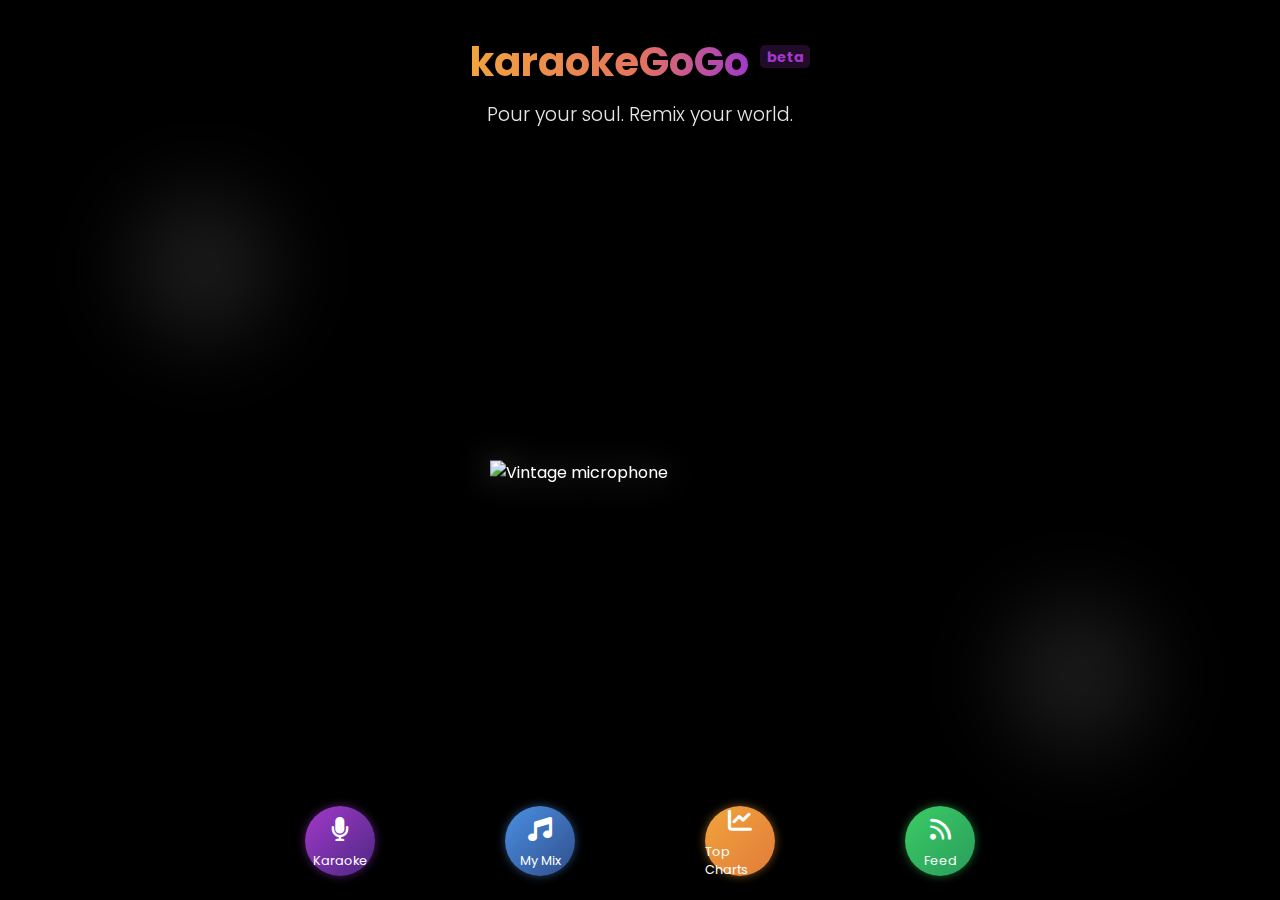
==== index.html @ 4b05a8f6 "Initial implementation of KaraokeGoGo static site" ====
<!DOCTYPE html>
<html lang="en">
<head>
    <meta charset="UTF-8">
    <meta name="viewport" content="width=device-width, initial-scale=1.0">
    <title>KaraokeGoGo</title>
    <link rel="stylesheet" href="css/styles.css">
    <!-- Google Fonts - Add a modern font like Poppins or Montserrat -->
    <link href="https://fonts.googleapis.com/css2?family=Poppins:wght@400;500;600;700&display=swap" rel="stylesheet">
    <!-- Font Awesome for additional icons if needed -->
    <link rel="stylesheet" href="https://cdnjs.cloudflare.com/ajax/libs/font-awesome/6.0.0/css/all.min.css">
</head>
<body>
    <div class="app-container">
        <header class="app-header">
            <h1 class="logo">
                <span class="logo-part1">karaoke</span><span class="logo-part2">GoGo</span>
                <span class="beta-tag">beta</span>
            </h1>
            <p class="tagline">Pour your soul. Remix your world.</p>
        </header>
        
        <main class="main-content">
            <div class="microphone-container">
                <img src="images/microphone.png" alt="Vintage microphone" class="microphone-image">
            </div>
        </main>
        
        <nav class="main-navigation">
            <div class="nav-buttons">
                <a href="karaoke.html" class="nav-button karaoke-btn">
                    <div class="btn-icon"><i class="fas fa-microphone"></i></div>
                    <div class="btn-text">Karaoke</div>
                </a>
                
                <a href="my-mix.html" class="nav-button my-mix-btn">
                    <div class="btn-icon"><i class="fas fa-music"></i></div>
                    <div class="btn-text">My Mix</div>
                </a>
                
                <a href="top-charts.html" class="nav-button top-charts-btn">
                    <div class="btn-icon"><i class="fas fa-chart-line"></i></div>
                    <div class="btn-text">Top Charts</div>
                </a>
                
                <a href="feed.html" class="nav-button feed-btn">
                    <div class="btn-icon"><i class="fas fa-rss"></i></div>
                    <div class="btn-text">Feed</div>
                </a>
            </div>
        </nav>
    </div>

    <script src="js/main.js"></script>
</body>
</html>
---- css/styles.css ----
/* Base styles and reset */
* {
    margin: 0;
    padding: 0;
    box-sizing: border-box;
}

body {
    font-family: 'Poppins', sans-serif;
    background-color: #000;
    color: #fff;
    height: 100vh;
    overflow: hidden;
}

.app-container {
    display: flex;
    flex-direction: column;
    height: 100vh;
    background: linear-gradient(rgba(0, 0, 0, 0.9), rgba(0, 0, 0, 0.7)), url('../images/stage-background.jpg');
    background-size: cover;
    background-position: center;
}

/* Header styles */
.app-header {
    text-align: center;
    padding: 2rem 1rem;
}

.logo {
    font-size: 2.5rem;
    font-weight: 700;
    margin-bottom: 0.5rem;
}

.logo-part1 {
    background: linear-gradient(to right, #f1a43c, #e5745f);
    -webkit-background-clip: text;
    background-clip: text;
    color: transparent;
}

.logo-part2 {
    background: linear-gradient(to right, #e5745f, #a239ca);
    -webkit-background-clip: text;
    background-clip: text;
    color: transparent;
}

.beta-tag {
    font-size: 0.9rem;
    background: rgba(162, 57, 202, 0.2);
    color: #a239ca;
    padding: 0.1rem 0.4rem;
    border-radius: 0.3rem;
    vertical-align: super;
    margin-left: 0.2rem;
}

.tagline {
    font-size: 1.2rem;
    font-weight: 300;
    opacity: 0.9;
}

/* Main content styles */
.main-content {
    flex: 1;
    display: flex;
    justify-content: center;
    align-items: center;
    position: relative;
}

.microphone-container {
    position: relative;
    width: 80%;
    max-width: 300px;
    margin: 0 auto;
}

.microphone-image {
    width: 100%;
    height: auto;
    filter: drop-shadow(0 0 15px rgba(255, 255, 255, 0.3));
}

/* Stage lighting effect */
.main-content::before,
.main-content::after {
    content: '';
    position: absolute;
    width: 150px;
    height: 150px;
    border-radius: 50%;
    background: rgba(255, 255, 255, 0.1);
    filter: blur(40px);
}

.main-content::before {
    top: 5%;
    left: 10%;
}

.main-content::after {
    bottom: 5%;
    right: 10%;
}

/* Navigation styles */
.main-navigation {
    padding: 1.5rem;
    margin-top: auto;
}

.nav-buttons {
    display: flex;
    justify-content: space-around;
    max-width: 800px;
    margin: 0 auto;
}

.nav-button {
    display: flex;
    flex-direction: column;
    align-items: center;
    justify-content: center;
    width: 70px;
    height: 70px;
    border-radius: 50%;
    color: white;
    text-decoration: none;
    transition: transform 0.3s ease, box-shadow 0.3s ease;
}

.nav-button:hover {
    transform: translateY(-5px);
    box-shadow: 0 5px 15px rgba(0, 0, 0, 0.3);
}

.btn-icon {
    font-size: 1.5rem;
    margin-bottom: 0.3rem;
}

.btn-text {
    font-size: 0.8rem;
}

/* Button specific styles */
.karaoke-btn {
    background: linear-gradient(135deg, #a239ca, #4c2882);
    box-shadow: 0 0 10px rgba(162, 57, 202, 0.5);
}

.my-mix-btn {
    background: linear-gradient(135deg, #4a90e2, #314e8c);
    box-shadow: 0 0 10px rgba(74, 144, 226, 0.5);
}

.top-charts-btn {
    background: linear-gradient(135deg, #f1a43c, #e27b3a);
    box-shadow: 0 0 10px rgba(241, 164, 60, 0.5);
}

.feed-btn {
    background: linear-gradient(135deg, #3bcc65, #2a9d5c);
    box-shadow: 0 0 10px rgba(59, 204, 101, 0.5);
}

/* Responsive styles */
@media (max-width: 768px) {
    .logo {
        font-size: 2rem;
    }
    
    .tagline {
        font-size: 1rem;
    }
    
    .nav-button {
        width: 60px;
        height: 60px;
    }
    
    .btn-icon {
        font-size: 1.2rem;
    }
    
    .btn-text {
        font-size: 0.7rem;
    }
}

@media (max-width: 480px) {
    .nav-button {
        width: 50px;
        height: 50px;
    }
    
    .btn-icon {
        font-size: 1rem;
    }
    
    .btn-text {
        font-size: 0.6rem;
    }
}
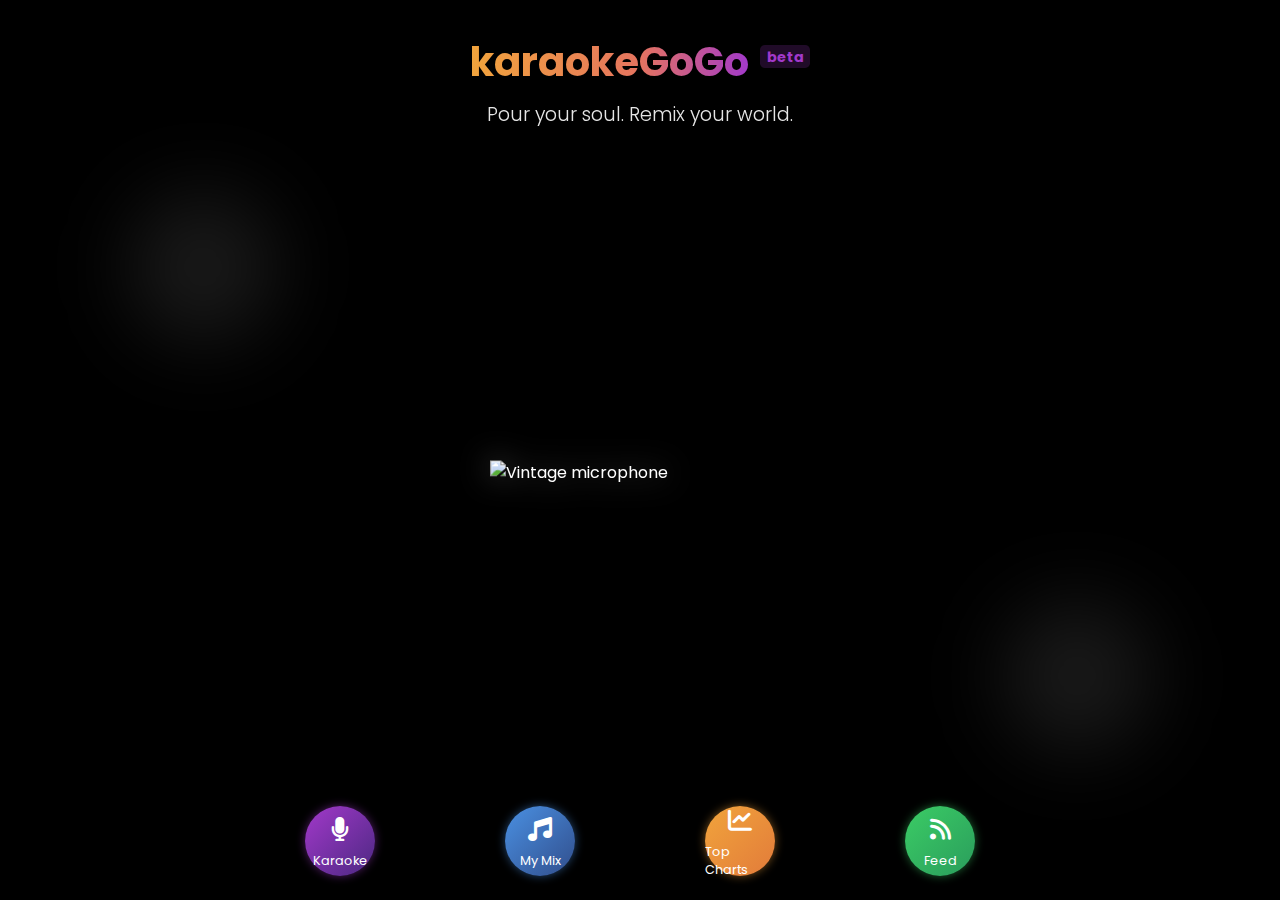
==== commit 12acb073: "Create initial static site structure for KaraokeGoGo" ====
--- a/index.html
+++ b/index.html
@@ -7,8 +7,18 @@
     <link rel="stylesheet" href="css/styles.css">
     <!-- Google Fonts - Add a modern font like Poppins or Montserrat -->
     <link href="https://fonts.googleapis.com/css2?family=Poppins:wght@400;500;600;700&display=swap" rel="stylesheet">
-    <!-- Font Awesome for additional icons if needed -->
-    <link rel="stylesheet" href="https://cdnjs.cloudflare.com/ajax/libs/font-awesome/6.0.0/css/all.min.css">
+    <!-- Font Awesome - matching version from original app -->
+    <link 
+        rel="preload" 
+        href="https://cdnjs.cloudflare.com/ajax/libs/font-awesome/6.4.0/css/all.min.css" 
+        as="style" 
+        crossorigin="anonymous"
+    />
+    <link 
+        rel="stylesheet" 
+        href="https://cdnjs.cloudflare.com/ajax/libs/font-awesome/6.4.0/css/all.min.css" 
+        crossorigin="anonymous"
+    />
 </head>
 <body>
     <div class="app-container">
--- a/css/styles.css
+++ b/css/styles.css
@@ -11,13 +11,15 @@
     color: #fff;
     height: 100vh;
     overflow: hidden;
+    margin: 0;
+    padding: 0;
 }
 
 .app-container {
     display: flex;
     flex-direction: column;
     height: 100vh;
-    background: linear-gradient(rgba(0, 0, 0, 0.9), rgba(0, 0, 0, 0.7)), url('../images/stage-background.jpg');
+    background: linear-gradient(rgba(0, 0, 0, 0.9), rgba(0, 0, 0, 0.7)), url('../images/stage.jpg');
     background-size: cover;
     background-position: center;
 }
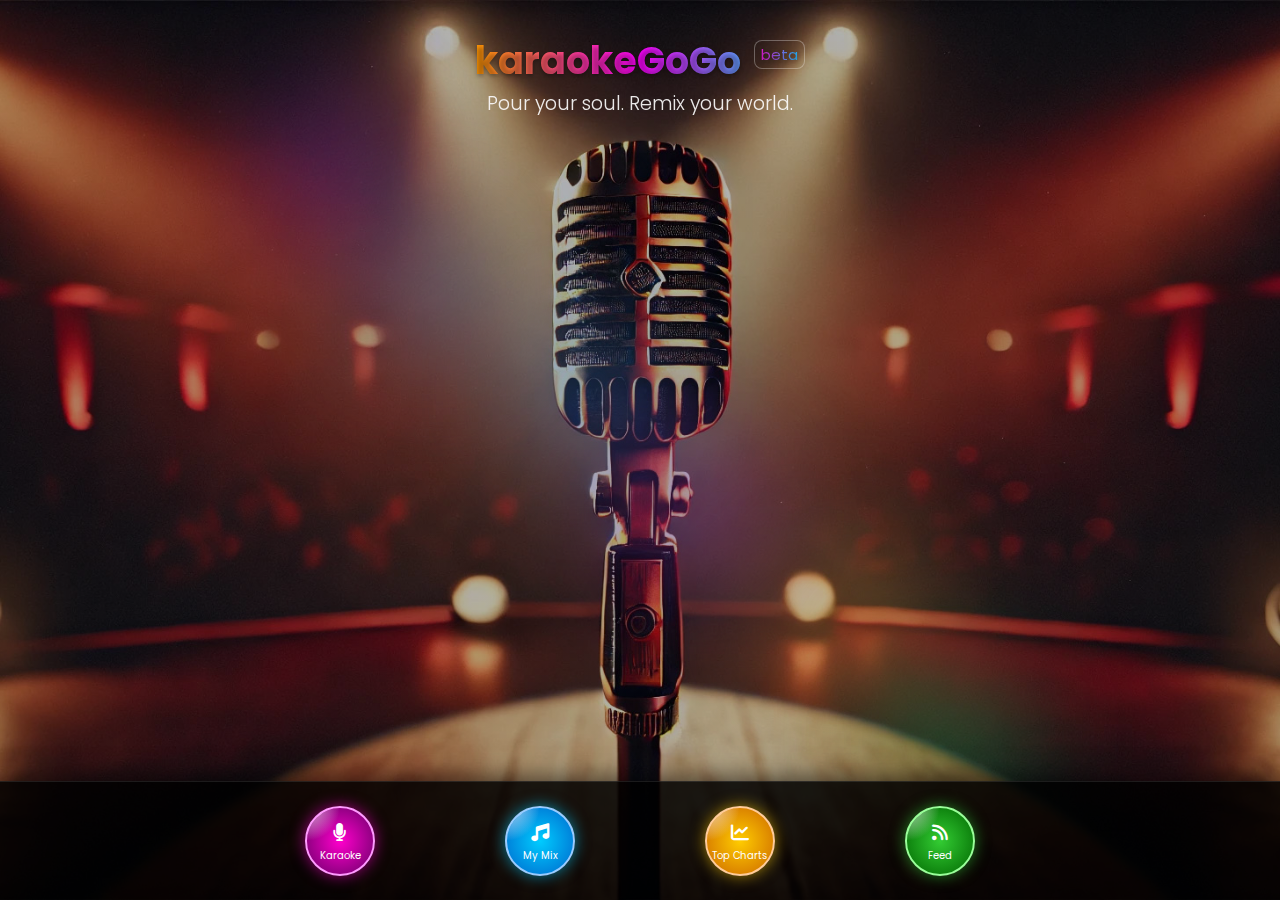
==== commit 4e21f72b: "Fix button styling and add disco effects to match original app design" ====
--- a/index.html
+++ b/index.html
@@ -23,37 +23,42 @@
 <body>
     <div class="app-container">
         <header class="app-header">
-            <h1 class="logo">
-                <span class="logo-part1">karaoke</span><span class="logo-part2">GoGo</span>
-                <span class="beta-tag">beta</span>
-            </h1>
+            <div class="logo-container">
+                <h1 class="logo">
+                    karaokeGoGo
+                    <span class="beta-tag">beta</span>
+                </h1>
+            </div>
             <p class="tagline">Pour your soul. Remix your world.</p>
         </header>
         
         <main class="main-content">
-            <div class="microphone-container">
-                <img src="images/microphone.png" alt="Vintage microphone" class="microphone-image">
-            </div>
+            <!-- Empty container for proper spacing -->
+            <div class="main-content-spacer"></div>
         </main>
         
         <nav class="main-navigation">
             <div class="nav-buttons">
-                <a href="karaoke.html" class="nav-button karaoke-btn">
+                <a href="karaoke.html" class="nav-button karaoke-btn" style="border: 2px solid #ff99ff;">
+                    <div class="glow"></div>
                     <div class="btn-icon"><i class="fas fa-microphone"></i></div>
                     <div class="btn-text">Karaoke</div>
                 </a>
                 
-                <a href="my-mix.html" class="nav-button my-mix-btn">
+                <a href="my-mix.html" class="nav-button my-mix-btn" style="border: 2px solid #99ccff;">
+                    <div class="glow"></div>
                     <div class="btn-icon"><i class="fas fa-music"></i></div>
                     <div class="btn-text">My Mix</div>
                 </a>
                 
-                <a href="top-charts.html" class="nav-button top-charts-btn">
+                <a href="top-charts.html" class="nav-button top-charts-btn" style="border: 2px solid #ffcc99;">
+                    <div class="glow"></div>
                     <div class="btn-icon"><i class="fas fa-chart-line"></i></div>
                     <div class="btn-text">Top Charts</div>
                 </a>
                 
-                <a href="feed.html" class="nav-button feed-btn">
+                <a href="feed.html" class="nav-button feed-btn" style="border: 2px solid #99ff99;">
+                    <div class="glow"></div>
                     <div class="btn-icon"><i class="fas fa-rss"></i></div>
                     <div class="btn-text">Feed</div>
                 </a>
--- a/css/styles.css
+++ b/css/styles.css
@@ -1,211 +1,439 @@
 /* Base styles and reset */
 * {
+    box-sizing: border-box;
+    padding: 0;
     margin: 0;
-    padding: 0;
-    box-sizing: border-box;
-}
-
-body {
-    font-family: 'Poppins', sans-serif;
-    background-color: #000;
-    color: #fff;
+  }
+  
+  html,
+  body {
+    max-width: 100vw;
+    overflow-x: hidden;
+    font-family: -apple-system, BlinkMacSystemFont, 'Segoe UI', Roboto, 'Poppins', sans-serif;
+  }
+  
+  body {
+    color: white;
+    background: #121212;
+    min-height: 100vh;
     height: 100vh;
     overflow: hidden;
-    margin: 0;
-    padding: 0;
-}
-
-.app-container {
-    display: flex;
-    flex-direction: column;
-    height: 100vh;
-    background: linear-gradient(rgba(0, 0, 0, 0.9), rgba(0, 0, 0, 0.7)), url('../images/stage.jpg');
-    background-size: cover;
-    background-position: center;
-}
-
-/* Header styles */
-.app-header {
-    text-align: center;
-    padding: 2rem 1rem;
-}
-
-.logo {
-    font-size: 2.5rem;
-    font-weight: 700;
-    margin-bottom: 0.5rem;
-}
-
-.logo-part1 {
-    background: linear-gradient(to right, #f1a43c, #e5745f);
-    -webkit-background-clip: text;
-    background-clip: text;
-    color: transparent;
-}
-
-.logo-part2 {
-    background: linear-gradient(to right, #e5745f, #a239ca);
-    -webkit-background-clip: text;
-    background-clip: text;
-    color: transparent;
-}
-
-.beta-tag {
-    font-size: 0.9rem;
-    background: rgba(162, 57, 202, 0.2);
-    color: #a239ca;
-    padding: 0.1rem 0.4rem;
-    border-radius: 0.3rem;
-    vertical-align: super;
-    margin-left: 0.2rem;
-}
-
-.tagline {
-    font-size: 1.2rem;
-    font-weight: 300;
-    opacity: 0.9;
-}
-
-/* Main content styles */
-.main-content {
-    flex: 1;
-    display: flex;
-    justify-content: center;
-    align-items: center;
-    position: relative;
-}
-
-.microphone-container {
-    position: relative;
-    width: 80%;
-    max-width: 300px;
-    margin: 0 auto;
-}
-
-.microphone-image {
-    width: 100%;
-    height: auto;
-    filter: drop-shadow(0 0 15px rgba(255, 255, 255, 0.3));
-}
-
-/* Stage lighting effect */
-.main-content::before,
-.main-content::after {
-    content: '';
-    position: absolute;
-    width: 150px;
-    height: 150px;
-    border-radius: 50%;
-    background: rgba(255, 255, 255, 0.1);
-    filter: blur(40px);
-}
-
-.main-content::before {
-    top: 5%;
-    left: 10%;
-}
-
-.main-content::after {
-    bottom: 5%;
-    right: 10%;
-}
-
-/* Navigation styles */
-.main-navigation {
-    padding: 1.5rem;
-    margin-top: auto;
-}
-
-.nav-buttons {
-    display: flex;
-    justify-content: space-around;
-    max-width: 800px;
-    margin: 0 auto;
-}
-
-.nav-button {
-    display: flex;
-    flex-direction: column;
-    align-items: center;
-    justify-content: center;
-    width: 70px;
-    height: 70px;
-    border-radius: 50%;
-    color: white;
+  }
+  
+  a {
+    color: inherit;
     text-decoration: none;
-    transition: transform 0.3s ease, box-shadow 0.3s ease;
-}
-
-.nav-button:hover {
-    transform: translateY(-5px);
-    box-shadow: 0 5px 15px rgba(0, 0, 0, 0.3);
-}
-
-.btn-icon {
-    font-size: 1.5rem;
-    margin-bottom: 0.3rem;
-}
-
-.btn-text {
-    font-size: 0.8rem;
-}
-
-/* Button specific styles */
-.karaoke-btn {
-    background: linear-gradient(135deg, #a239ca, #4c2882);
-    box-shadow: 0 0 10px rgba(162, 57, 202, 0.5);
-}
-
-.my-mix-btn {
-    background: linear-gradient(135deg, #4a90e2, #314e8c);
-    box-shadow: 0 0 10px rgba(74, 144, 226, 0.5);
-}
-
-.top-charts-btn {
-    background: linear-gradient(135deg, #f1a43c, #e27b3a);
-    box-shadow: 0 0 10px rgba(241, 164, 60, 0.5);
-}
-
-.feed-btn {
-    background: linear-gradient(135deg, #3bcc65, #2a9d5c);
-    box-shadow: 0 0 10px rgba(59, 204, 101, 0.5);
-}
-
-/* Responsive styles */
-@media (max-width: 768px) {
-    .logo {
-        font-size: 2rem;
-    }
-    
-    .tagline {
-        font-size: 1rem;
-    }
-    
-    .nav-button {
-        width: 60px;
-        height: 60px;
-    }
-    
-    .btn-icon {
-        font-size: 1.2rem;
-    }
-    
-    .btn-text {
-        font-size: 0.7rem;
-    }
-}
-
-@media (max-width: 480px) {
-    .nav-button {
-        width: 50px;
-        height: 50px;
-    }
-    
-    .btn-icon {
-        font-size: 1rem;
-    }
-    
-    .btn-text {
-        font-size: 0.6rem;
-    }
-}+  }
+  
+  button {
+    cursor: pointer;
+  }
+  
+  .app-container {
+      display: flex;
+      flex-direction: column;
+      height: 100vh;
+      /* Minimal overlay to show the background image clearly */
+      background: linear-gradient(rgba(0, 0, 0, 0.3), rgba(0, 0, 0, 0.3)), url('../images/stage.jpg');
+      background-size: cover;
+      background-position: center;
+      position: relative;
+  }
+  
+  /* Header styles */
+  .app-header {
+      text-align: center;
+      padding: 2rem 1rem;
+  }
+  
+  /* Logo Container for proper positioning */
+  .logo-container {
+      position: relative;
+      display: inline-block;
+  }
+  
+  .logo {
+      font-size: clamp(32px, 6vw, 38px);
+      font-weight: 700;
+      margin: 0;
+      /* Exact gradient from AppLogo.tsx */
+      background: linear-gradient(to right, #ff9900, #ff00ff, #00ffff);
+      -webkit-background-clip: text;
+      background-clip: text;
+      color: transparent;
+      text-shadow: 0 2px 4px rgba(0,0,0,0.3);
+  }
+  
+  /* Updated Beta Tag with exact values from AppLogo.tsx */
+  .beta-tag {
+      position: relative;
+      top: clamp(-14px, -3vw, -16px);
+      font-size: clamp(12px, 3vw, 15px);
+      font-weight: normal;
+      background: linear-gradient(to right, #ff00cc, #00ccff);
+      -webkit-background-clip: text;
+      background-clip: text;
+      color: transparent;
+      margin-left: 5px;
+      padding: 2px 6px;
+      border: 1px solid rgba(255,255,255,0.3);
+      border-radius: 8px;
+      display: inline-block;
+  }
+  
+  .tagline {
+      font-size: 1.2rem;
+      font-weight: 300;
+      opacity: 0.9;
+  }
+  
+  /* Main content styles */
+  .main-content {
+      flex: 1;
+      display: flex;
+      justify-content: center;
+      align-items: center;
+      position: relative;
+  }
+  
+  .microphone-container {
+      position: relative;
+      width: 80%;
+      max-width: 300px;
+      margin: 0 auto;
+  }
+  
+  .microphone-image {
+      width: 100%;
+      height: auto;
+      filter: drop-shadow(0 0 15px rgba(255, 255, 255, 0.3));
+  }
+  
+  /* Stage lighting effect */
+  .main-content::before,
+  .main-content::after {
+      content: '';
+      position: absolute;
+      width: 150px;
+      height: 150px;
+      border-radius: 50%;
+      filter: blur(40px);
+      animation: colorChange 8s infinite alternate;
+      opacity: 0.6;
+  }
+  
+  .main-content::before {
+      top: 5%;
+      left: 10%;
+      animation-delay: 0s;
+  }
+  
+  .main-content::after {
+      bottom: 15%;
+      right: 10%;
+      animation-delay: 2s;
+  }
+  
+  /* Add two more light spots for more "disco" effect */
+  .main-content::before,
+  .app-container::before,
+  .app-container::after {
+      content: '';
+      position: absolute;
+      width: 120px;
+      height: 120px;
+      border-radius: 50%;
+      filter: blur(40px);
+      animation: colorChange 8s infinite alternate;
+      opacity: 0.6;
+  }
+  
+  .app-container::before {
+      top: 15%;
+      right: 15%;
+      animation-delay: 4s;
+  }
+  
+  .app-container::after {
+      bottom: 20%;
+      left: 20%;
+      animation-delay: 6s;
+  }
+  
+  @keyframes colorChange {
+      0% {
+          background: rgba(162, 57, 202, 0.4); /* Purple */
+      }
+      25% {
+          background: rgba(74, 144, 226, 0.4); /* Blue */
+      }
+      50% {
+          background: rgba(241, 164, 60, 0.4); /* Orange */
+      }
+      75% {
+          background: rgba(59, 204, 101, 0.4); /* Green */
+      }
+      100% {
+          background: rgba(226, 68, 92, 0.4); /* Red */
+      }
+  }
+  
+  /* Navigation styles */
+  .main-navigation {
+      padding: 1.5rem;
+      margin-top: auto;
+      position: relative;
+      z-index: 10;
+      background: rgba(0, 0, 0, 0.85); /* More transparency over the black bar */
+      border-top: 1px solid rgba(255, 255, 255, 0.1);
+      box-shadow: 0 -5px 20px rgba(0, 0, 0, 0.5);
+  }
+  
+  .nav-buttons {
+      display: flex;
+      justify-content: space-around;
+      max-width: 800px;
+      margin: 0 auto;
+  }
+  
+  /* Active button state */
+  .nav-button.active {
+      transform: scale(1.05);
+  }
+  
+  /* Button texts and icons */
+  .btn-icon {
+      font-size: clamp(16px, 4vw, 24px);
+      margin-bottom: 4px;
+      position: relative;
+      z-index: 2;
+  }
+  
+  .btn-text {
+      font-size: clamp(9px, 2vw, 12px);
+      position: relative;
+      z-index: 2;
+      margin-top: 0;
+      text-align: center;
+      width: 100%;
+  }
+  
+  /* Glow effect */
+  .nav-button .glow {
+      position: absolute;
+      width: 100%;
+      height: 100%;
+      background: radial-gradient(circle, rgba(255,255,255,0.8) 0%, rgba(255,255,255,0) 70%);
+      top: -50%;
+      left: -50%;
+      opacity: 0.5;
+      animation: disco-spin 3s linear infinite;
+      pointer-events: none;
+      z-index: 1;
+  }
+  
+  /* Enhanced hover effects to match original */
+  .nav-button:hover {
+      transform: scale(1.05);
+  }
+  
+  /* Active button styling */
+  .nav-button.active {
+      transform: scale(1.05);
+      /* Increase glow for active button */
+      filter: brightness(1.2);
+  }
+  
+  /* Button text and icon styling */
+  .btn-icon {
+      font-size: clamp(14px, 3.5vw, 20px);
+      margin-bottom: 3px;
+      position: relative;
+      z-index: 2;
+  }
+  
+  .btn-text {
+      font-size: clamp(8px, 1.8vw, 11px);
+      position: relative;
+      z-index: 2;
+      text-align: center;
+      width: 100%;
+  }
+  
+  /* Rotating glow effect */
+  .nav-button .glow {
+      position: absolute;
+      width: 100%;
+      height: 100%;
+      background: radial-gradient(circle, rgba(255,255,255,0.8) 0%, rgba(255,255,255,0) 70%);
+      top: -50%;
+      left: -50%;
+      opacity: 0.5;
+      animation: disco-spin 5s linear infinite;
+      pointer-events: none;
+      z-index: 1;
+  }
+  
+  /* Rotating glow effect */
+  .nav-button .glow {
+      position: absolute;
+      width: 100%;
+      height: 100%;
+      background: radial-gradient(circle, rgba(255,255,255,0.8) 0%, rgba(255,255,255,0) 70%);
+      top: -50%;
+      left: -50%;
+      opacity: 0.5;
+      animation: disco-spin 5s linear infinite;
+      pointer-events: none;
+      z-index: 1;
+  }
+  
+  @keyframes disco-spin {
+      0% {
+          transform: rotate(0deg) translate(25%, 25%);
+          opacity: 0.7;
+      }
+      50% {
+          opacity: 0.3;
+      }
+      100% {
+          transform: rotate(360deg) translate(25%, 25%);
+          opacity: 0.7;
+      }
+  }
+  
+  @keyframes disco-spin {
+      0% {
+          transform: rotate(0deg) translate(25%, 25%);
+      }
+      100% {
+          transform: rotate(360deg) translate(25%, 25%);
+      }
+  }
+  
+  .nav-button {
+      display: flex;
+      flex-direction: column;
+      align-items: center;
+      justify-content: center;
+      width: 70px;
+      height: 70px;
+      border-radius: 50%;
+      color: white;
+      text-decoration: none;
+      transition: transform 0.3s cubic-bezier(0.175, 0.885, 0.32, 1.275), 
+                  box-shadow 0.3s ease;
+      position: relative;
+      overflow: hidden;
+  }
+  
+  .nav-button:hover {
+      transform: scale(1.1);
+      box-shadow: 0 8px 20px rgba(0, 0, 0, 0.4);
+  }
+  
+  /* Add the glowing effect */
+  .nav-button::after {
+      content: '';
+      position: absolute;
+      width: 100%;
+      height: 100%;
+      background: radial-gradient(circle, rgba(255,255,255,0.8) 0%, rgba(255,255,255,0) 70%);
+      top: -50%;
+      left: -50%;
+      opacity: 0.5;
+      animation: disco-spin 3s linear infinite;
+      pointer-events: none;
+  }
+  
+  @keyframes disco-spin {
+      0% {
+          transform: rotate(0deg) translate(50%, 50%);
+          opacity: 0.7;
+      }
+      50% {
+          opacity: 0.3;
+      }
+      100% {
+          transform: rotate(360deg) translate(50%, 50%);
+          opacity: 0.7;
+      }
+  }
+  
+  /* Fix icon and text size to prevent overflow */
+  .btn-icon {
+      font-size: clamp(13px, 3vw, 18px); /* Reduced size to prevent overflow */
+      position: relative;
+      z-index: 2;
+      margin-bottom: 2px; /* Less space between icon and text */
+  }
+  
+  .btn-text {
+      font-size: clamp(7px, 1.6vw, 10px); /* Smaller text to fit in circles */
+      position: relative;
+      z-index: 2;
+      margin-top: 0; /* Remove extra spacing */
+      text-align: center; /* Center text */
+      white-space: nowrap; /* Prevent text wrapping */
+      width: 100%; /* Full width to center properly */
+  }
+  
+  /* Button specific styles */
+  .karaoke-btn {
+      background: radial-gradient(circle, #ff00cc, #660066);
+      box-shadow: 0 0 15px rgba(255, 0, 204, 0.6);
+  }
+  
+  .my-mix-btn {
+      background: radial-gradient(circle, #00ccff, #0066cc);
+      box-shadow: 0 0 15px rgba(0, 204, 255, 0.6);
+  }
+  
+  .top-charts-btn {
+      background: radial-gradient(circle, #ffcc00, #cc6600);
+      box-shadow: 0 0 15px rgba(255, 204, 0, 0.6);
+  }
+  
+  .feed-btn {
+      background: radial-gradient(circle, #33cc33, #006600);
+      box-shadow: 0 0 15px rgba(51, 204, 51, 0.6);
+  }
+  
+  /* Responsive styles */
+  @media (max-width: 768px) {
+      .logo {
+          font-size: 2rem;
+      }
+      
+      .tagline {
+          font-size: 1rem;
+      }
+      
+      .nav-button {
+          width: 60px;
+          height: 60px;
+      }
+      
+      .btn-icon {
+          font-size: 1.2rem;
+      }
+      
+      .btn-text {
+          font-size: 0.7rem;
+      }
+  }
+  
+  @media (max-width: 480px) {
+      .nav-button {
+          width: 50px;
+          height: 50px;
+      }
+      
+      .btn-icon {
+          font-size: 1rem;
+      }
+      
+      .btn-text {
+          font-size: 0.6rem;
+      }
+  }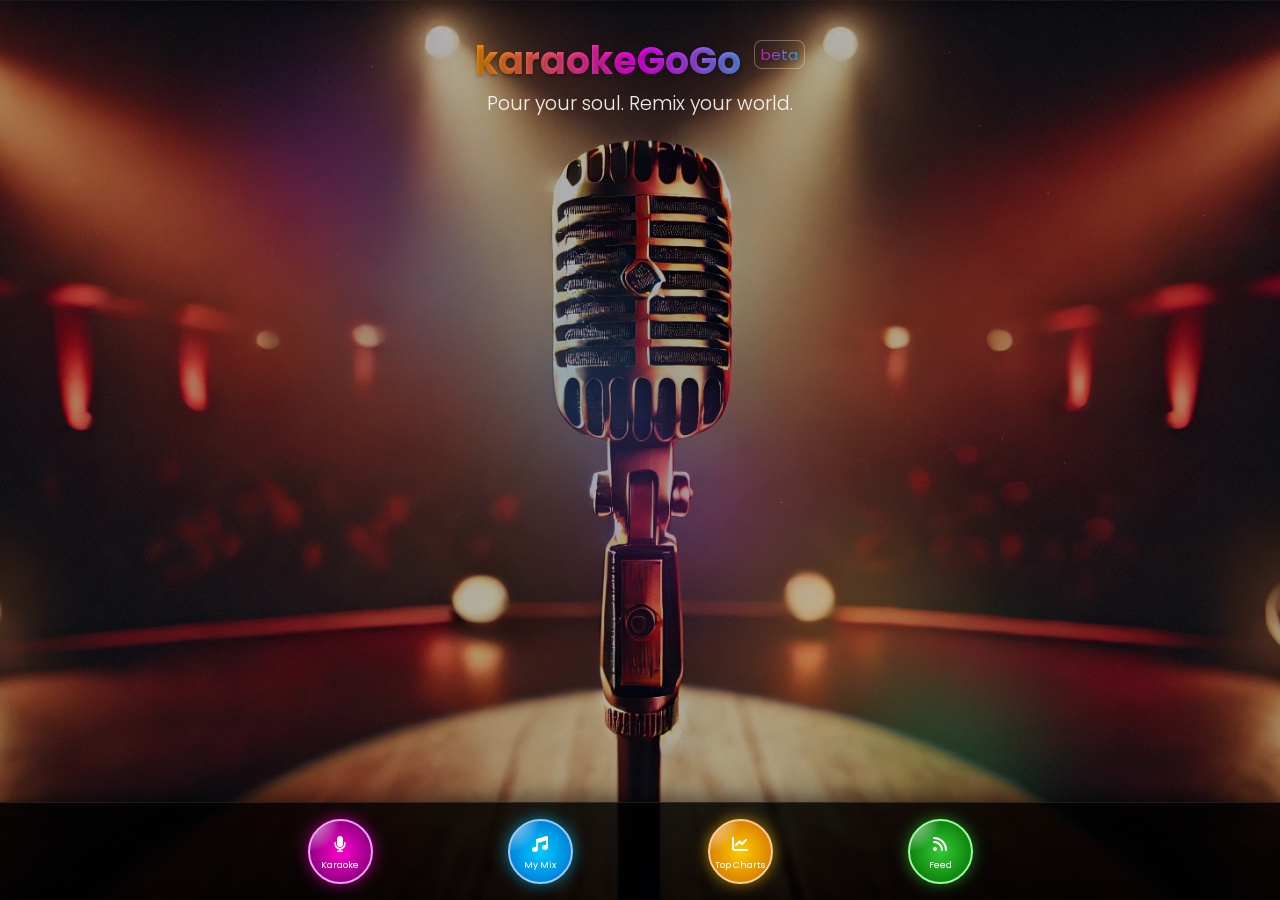
==== commit ac84db34: "Latest working version as of april 13" ====
--- a/index.html
+++ b/index.html
@@ -5,6 +5,7 @@
     <meta name="viewport" content="width=device-width, initial-scale=1.0">
     <title>KaraokeGoGo</title>
     <link rel="stylesheet" href="css/styles.css">
+    <link rel="stylesheet" href="css/fixed-nav.css">
     <!-- Google Fonts - Add a modern font like Poppins or Montserrat -->
     <link href="https://fonts.googleapis.com/css2?family=Poppins:wght@400;500;600;700&display=swap" rel="stylesheet">
     <!-- Font Awesome - matching version from original app -->
@@ -31,12 +32,12 @@
             </div>
             <p class="tagline">Pour your soul. Remix your world.</p>
         </header>
-        
+         
         <main class="main-content">
             <!-- Empty container for proper spacing -->
             <div class="main-content-spacer"></div>
         </main>
-        
+         
         <nav class="main-navigation">
             <div class="nav-buttons">
                 <a href="karaoke.html" class="nav-button karaoke-btn" style="border: 2px solid #ff99ff;">
@@ -44,19 +45,19 @@
                     <div class="btn-icon"><i class="fas fa-microphone"></i></div>
                     <div class="btn-text">Karaoke</div>
                 </a>
-                
+                 
                 <a href="my-mix.html" class="nav-button my-mix-btn" style="border: 2px solid #99ccff;">
                     <div class="glow"></div>
                     <div class="btn-icon"><i class="fas fa-music"></i></div>
                     <div class="btn-text">My Mix</div>
                 </a>
-                
+                 
                 <a href="top-charts.html" class="nav-button top-charts-btn" style="border: 2px solid #ffcc99;">
                     <div class="glow"></div>
                     <div class="btn-icon"><i class="fas fa-chart-line"></i></div>
                     <div class="btn-text">Top Charts</div>
                 </a>
-                
+                 
                 <a href="feed.html" class="nav-button feed-btn" style="border: 2px solid #99ff99;">
                     <div class="glow"></div>
                     <div class="btn-icon"><i class="fas fa-rss"></i></div>
--- a/css/styles.css
+++ b/css/styles.css
@@ -436,4 +436,58 @@
       .btn-text {
           font-size: 0.6rem;
       }
-  }+  }
+
+  /* Page transitions - add these to styles.css */
+
+/* Smooth body transitions */
+body {
+    transition: opacity 0.3s ease;
+}
+
+/* Ensure content panels don't have their own transitions that conflict */
+.content-panel {
+    position: fixed;
+    top: 0;
+    left: 0;
+    width: 100%;
+    height: 100%;
+    background: rgba(18, 18, 18, 0.95);
+    z-index: 20;
+    display: flex;
+    flex-direction: column;
+    border-top-left-radius: 20px;
+    border-top-right-radius: 20px;
+    box-shadow: 0 -5px 20px rgba(0,0,0,0.5);
+}
+
+/* Ensure the main container doesn't have conflicting animations */
+.app-container {
+    transition: none;
+}
+
+/* Make sure navigation doesn't have unwanted transitions */
+.main-navigation {
+    transition: none !important;
+}
+
+/* Panel handle styling */
+.panel-handle {
+    padding: 10px 0;
+    display: flex;
+    justify-content: center;
+    cursor: pointer;
+    border-bottom: 1px solid rgba(255,255,255,0.1);
+}
+
+.handle-indicator {
+    width: 40px;
+    height: 5px;
+    background-color: rgba(255,255,255,0.3);
+    border-radius: 3px;
+    transition: background-color 0.3s ease;
+}
+
+.panel-handle:hover .handle-indicator {
+    background-color: rgba(255,255,255,0.5);
+}--- a/css/fixed-nav.css
+++ b/css/fixed-nav.css
@@ -0,0 +1,127 @@
+/* Fixed navigation bar styling */
+.main-navigation {
+    padding: 1rem;
+    position: fixed;
+    bottom: 0;
+    left: 0;
+    width: 100%;
+    z-index: 30; /* Higher than panel z-index */
+    background: rgba(0, 0, 0, 0.85);
+    border-top: 1px solid rgba(255, 255, 255, 0.1);
+    box-shadow: 0 -5px 20px rgba(0, 0, 0, 0.5);
+}
+
+.nav-buttons {
+    display: flex;
+    justify-content: space-around;
+    max-width: 800px;
+    margin: 0 auto;
+}
+
+/* Button styling */
+.nav-button {
+    display: flex;
+    flex-direction: column;
+    align-items: center;
+    justify-content: center;
+    width: 65px;
+    height: 65px;
+    border-radius: 50%;
+    color: white;
+    text-decoration: none;
+    position: relative;
+    overflow: hidden;
+    border: 2px solid transparent;
+}
+
+/* Button text and icon styling */
+.btn-icon {
+    font-size: 16px;
+    margin-bottom: 2px;
+    position: relative;
+    z-index: 2;
+}
+
+.btn-text {
+    font-size: 9px;
+    position: relative;
+    z-index: 2;
+    text-align: center;
+    width: 100%;
+    white-space: nowrap;
+    overflow: hidden;
+    text-overflow: ellipsis;
+    padding: 0 2px;
+}
+
+/* Button specific styles */
+.karaoke-btn {
+    background: radial-gradient(circle, #ff00cc, #660066);
+    box-shadow: 0 0 15px rgba(255, 0, 204, 0.6);
+    border-color: #ff99ff;
+}
+
+.my-mix-btn {
+    background: radial-gradient(circle, #00ccff, #0066cc);
+    box-shadow: 0 0 15px rgba(0, 204, 255, 0.6);
+    border-color: #99ccff;
+}
+
+.top-charts-btn {
+    background: radial-gradient(circle, #ffcc00, #cc6600);
+    box-shadow: 0 0 15px rgba(255, 204, 0, 0.6);
+    border-color: #ffcc99;
+}
+
+.feed-btn {
+    background: radial-gradient(circle, #33cc33, #006600);
+    box-shadow: 0 0 15px rgba(51, 204, 51, 0.6);
+    border-color: #99ff99;
+}
+
+/* Glow animation */
+.nav-button .glow {
+    position: absolute;
+    width: 100%;
+    height: 100%;
+    background: radial-gradient(circle, rgba(255,255,255,0.8) 0%, rgba(255,255,255,0) 70%);
+    top: -50%;
+    left: -50%;
+    opacity: 0.5;
+    animation: disco-spin 3s linear infinite;
+    pointer-events: none;
+    z-index: 1;
+}
+
+@keyframes disco-spin {
+    0% {
+        transform: rotate(0deg) translate(25%, 25%);
+        opacity: 0.7;
+    }
+    50% {
+        opacity: 0.3;
+    }
+    100% {
+        transform: rotate(360deg) translate(25%, 25%);
+        opacity: 0.7;
+    }
+}
+
+/* Adjust panel to account for fixed navigation */
+.content-panel {
+    height: calc(100% - 97px) !important; /* Subtract nav height + padding */
+    padding-bottom: 10px;
+}
+
+/* Ensure panels don't overlap navigation */
+.panel-content {
+    padding-bottom: 20px;
+}
+
+/* Fixed panel title in header */
+.panel-title {
+    max-width: calc(100% - 60px); /* Account for close button */
+    overflow: hidden;
+    text-overflow: ellipsis;
+    white-space: nowrap;
+}